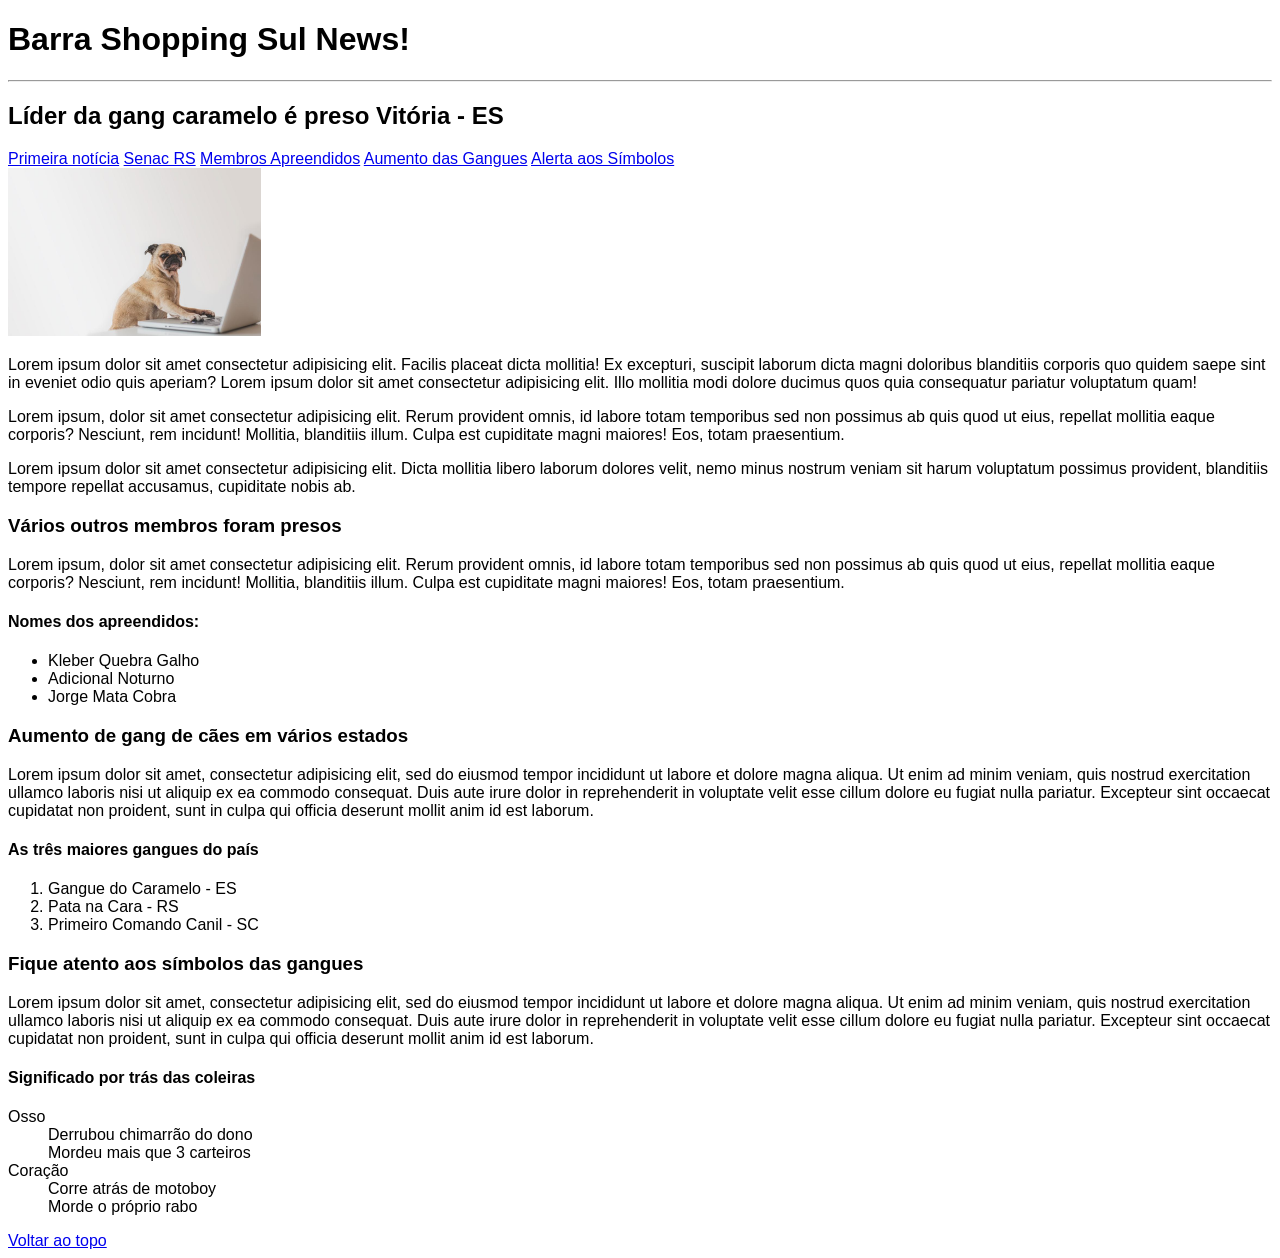
==== 01-BarraSoppingSulNews/pagina2.html @ cba38a0a "criando segunda pagina" ====
<!DOCTYPE html>
<html lang="pt-br">

<head>
    <meta charset="UTF-8">
    <meta name="viewport" content="width=device-width, initial-scale=1.0">
    <title>Barra Shopping Sul News!</title>
    <link rel="stylesheet" href="style.css">
</head>

<body>
    <header>
        <h1>Barra Shopping Sul News!</h1>
    </header>
    <hr>

    <body>
        <div class="titulo-materia">
            <h2>Líder da gang caramelo é preso Vitória - ES</h2>
            <a href="pagina1.html">Primeira notícia</a>
            <a href="https://www.senacrs.com.br">Senac RS</a>
            <a href="#presos">Membros Apreendidos</a>
            <a href="#aumento">Aumento das Gangues</a>
            <a href="#simbolos">Alerta aos Símbolos</a>
        </div>
        <div class="corpo-texto">
            <!-- imagem e texto principal -->
            <img src="img/pug.jpg" alt="pug na frente de um laptop" class="imagem-texto">
            <p>Lorem ipsum dolor sit amet consectetur adipisicing elit. Facilis placeat dicta mollitia! Ex excepturi,
                suscipit laborum dicta magni doloribus blanditiis corporis quo quidem saepe sint in eveniet odio quis
                aperiam? Lorem ipsum dolor sit amet consectetur adipisicing elit. Illo mollitia modi dolore ducimus quos
                quia consequatur pariatur voluptatum quam!</p>
            <p>Lorem ipsum, dolor sit amet consectetur adipisicing elit. Rerum provident omnis, id labore totam
                temporibus
                sed non possimus ab quis quod ut eius, repellat mollitia eaque corporis? Nesciunt, rem incidunt!
                Mollitia,
                blanditiis illum. Culpa est cupiditate magni maiores! Eos, totam praesentium.</p>
            <p>Lorem ipsum dolor sit amet consectetur adipisicing elit. Dicta mollitia libero laborum dolores velit,
                nemo
                minus nostrum veniam sit harum voluptatum possimus provident, blanditiis tempore repellat accusamus,
                cupiditate nobis ab.</p>

            <!-- segundo texto -->
            <h3 id="presos">Vários outros membros foram presos</h3>
            <p>Lorem ipsum, dolor sit amet consectetur adipisicing elit. Rerum provident omnis, id labore totam
                temporibus
                sed non possimus ab quis quod ut eius, repellat mollitia eaque corporis? Nesciunt, rem incidunt!
                Mollitia,
                blanditiis illum. Culpa est cupiditate magni maiores! Eos, totam praesentium.</p>
            <h4>Nomes dos apreendidos:</h4>

            <!-- Define aonde inicia e termina uma lista não ordenada -->
            <ul>
                <li>Kleber Quebra Galho</li>
                <li>Adicional Noturno</li>
                <li>Jorge Mata Cobra</li>
            </ul>

            <h3 id="aumento">Aumento de gang de cães em vários estados</h3>
            <p>
                Lorem ipsum dolor sit amet, consectetur adipisicing elit, sed do eiusmod
                tempor incididunt ut labore et dolore magna aliqua. Ut enim ad minim veniam,
                quis nostrud exercitation ullamco laboris nisi ut aliquip ex ea commodo
                consequat. Duis aute irure dolor in reprehenderit in voluptate velit esse
                cillum dolore eu fugiat nulla pariatur. Excepteur sint occaecat cupidatat non
                proident, sunt in culpa qui officia deserunt mollit anim id est laborum.
            </p>

            <h4>As três maiores gangues do país</h4>
            <!-- Define aonde inicia e termina uma lista ordenada -->
            <ol>
                <li>Gangue do Caramelo - ES</li>
                <li>Pata na Cara - RS</li>
                <li>Primeiro Comando Canil - SC</li>
            </ol>

            <h3 id="simbolos">Fique atento aos símbolos das gangues</h3>
            <p>
                Lorem ipsum dolor sit amet, consectetur adipisicing elit, sed do eiusmod
                tempor incididunt ut labore et dolore magna aliqua. Ut enim ad minim veniam,
                quis nostrud exercitation ullamco laboris nisi ut aliquip ex ea commodo
                consequat. Duis aute irure dolor in reprehenderit in voluptate velit esse
                cillum dolore eu fugiat nulla pariatur. Excepteur sint occaecat cupidatat non
                proident, sunt in culpa qui officia deserunt mollit anim id est laborum.
            </p>

            <h4>Significado por trás das coleiras</h4>

            <dl>
                <dt>Osso</dt>
                <dd>Derrubou chimarrão do dono</dd>
                <dd>Mordeu mais que 3 carteiros</dd>
                <dt>Coração</dt>
                <dd>Corre atrás de motoboy</dd>
                <dd>Morde o próprio rabo</dd>
            </dl>
        </div>

        <a href="#">Voltar ao topo</a>
    </body>
</body>

</html>
---- 01-BarraSoppingSulNews/style.css ----
body {
    font-family: 'Segoe UI', Tahoma, Geneva, Verdana, sans-serif;
}

.imagem-texto {
    max-width: 20%;
    max-height: 200px;
}
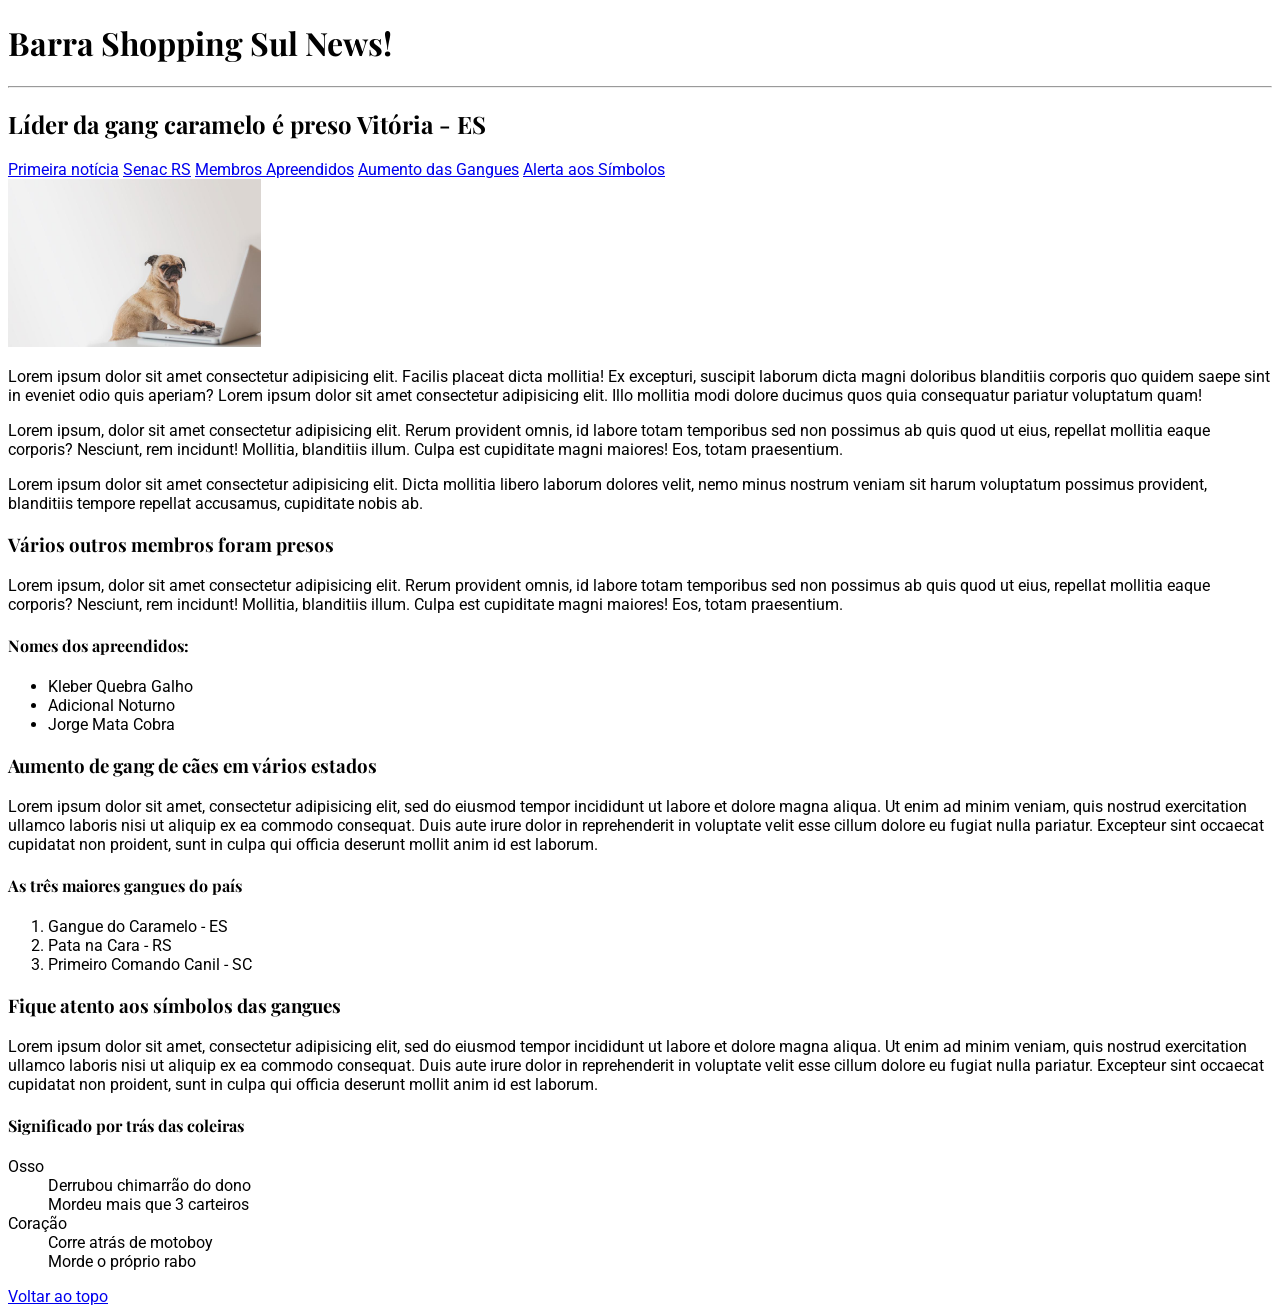
==== commit a820d7b8: "adiciona fonte css" ====
--- a/01-BarraSoppingSulNews/pagina2.html
+++ b/01-BarraSoppingSulNews/pagina2.html
@@ -5,7 +5,8 @@
     <meta charset="UTF-8">
     <meta name="viewport" content="width=device-width, initial-scale=1.0">
     <title>Barra Shopping Sul News!</title>
-    <link rel="stylesheet" href="style.css">
+        <!-- importa css -->
+        <link rel="stylesheet" href="css/style.css">
 </head>
 
 <body>
--- a/01-BarraSoppingSulNews/css/style.css
+++ b/01-BarraSoppingSulNews/css/style.css
@@ -0,0 +1,34 @@
+
+/* CSS GERAL */
+/* importa fonte google */
+@import url('https://fonts.googleapis.com/css2?family=Playfair+Display:wght@400;700&family=Roboto:wght@400;700&display=swap');
+
+/* variaveis */
+:root {
+--fonte-titulo:'Playfair Display', serif;
+--fonte-corpo:'Roboto', sans-serif;
+}
+
+h1,h2,h3,h4,h5,h6 {
+    font-family: var(--fonte-titulo);
+}
+
+body {
+    font-family: var(--fonte-corpo);
+
+}
+
+/* tabelas */
+th,
+td {
+    padding: 5px;
+    text-align: left;
+    border: solid 1px;    
+}
+
+/* CSS PAGINA 1 */
+/* imagem pagina1 */
+.imagem-texto {
+    max-width: 20%;
+    max-height: 200px;
+}
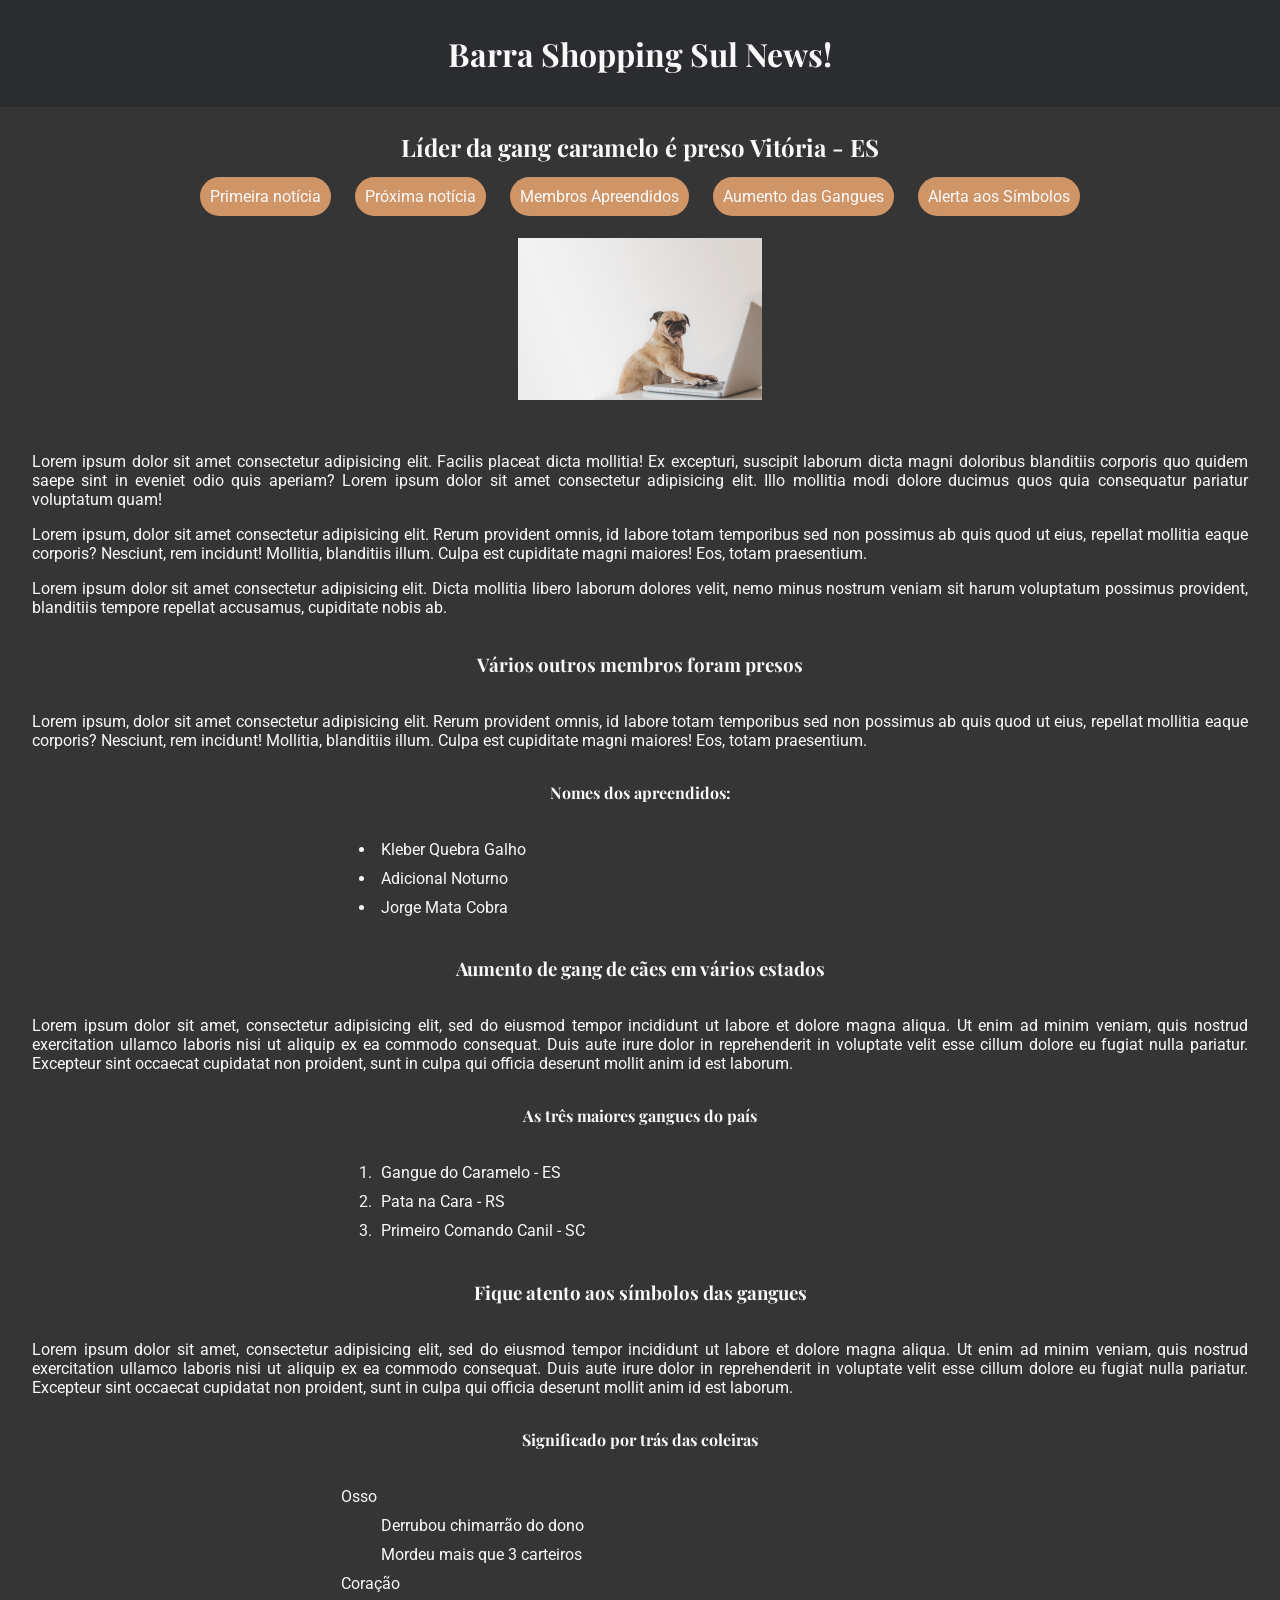
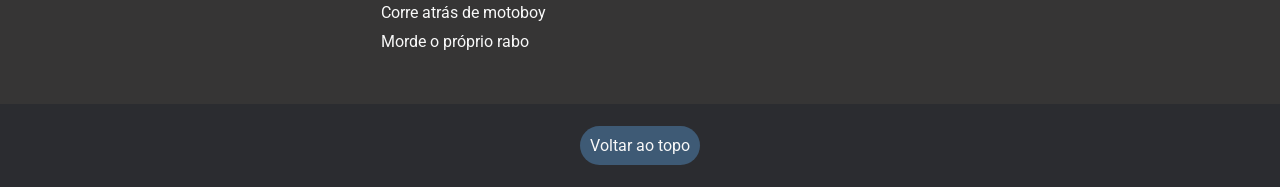
==== commit c3fb493a: "atualiza css pagina 2" ====
--- a/01-BarraSoppingSulNews/pagina2.html
+++ b/01-BarraSoppingSulNews/pagina2.html
@@ -5,28 +5,28 @@
     <meta charset="UTF-8">
     <meta name="viewport" content="width=device-width, initial-scale=1.0">
     <title>Barra Shopping Sul News!</title>
-        <!-- importa css -->
-        <link rel="stylesheet" href="css/style.css">
+    <!-- importa css -->
+    <link rel="stylesheet" href="css/style.css">
 </head>
 
 <body>
     <header>
         <h1>Barra Shopping Sul News!</h1>
     </header>
-    <hr>
-
-    <body>
+    <main>
         <div class="titulo-materia">
             <h2>Líder da gang caramelo é preso Vitória - ES</h2>
-            <a href="pagina1.html">Primeira notícia</a>
-            <a href="https://www.senacrs.com.br">Senac RS</a>
-            <a href="#presos">Membros Apreendidos</a>
-            <a href="#aumento">Aumento das Gangues</a>
-            <a href="#simbolos">Alerta aos Símbolos</a>
+            <a class="link-btn" href="pagina1.html">Primeira notícia</a>
+            <a class="link-btn" href="pagina3.html">Próxima notícia</a>
+            <a class="link-btn" href="#presos">Membros Apreendidos</a>
+            <a class="link-btn" href="#aumento">Aumento das Gangues</a>
+            <a class="link-btn" href="#simbolos">Alerta aos Símbolos</a>
         </div>
         <div class="corpo-texto">
-            <!-- imagem e texto principal -->
-            <img src="img/pug.jpg" alt="pug na frente de um laptop" class="imagem-texto">
+            <div class="div-imagem-texto" id="div-img">
+                <!-- imagem e texto principal -->
+                <img src="img/pug.jpg" alt="pug na frente de um laptop" class="imagem-texto">
+            </div>
             <p>Lorem ipsum dolor sit amet consectetur adipisicing elit. Facilis placeat dicta mollitia! Ex excepturi,
                 suscipit laborum dicta magni doloribus blanditiis corporis quo quidem saepe sint in eveniet odio quis
                 aperiam? Lorem ipsum dolor sit amet consectetur adipisicing elit. Illo mollitia modi dolore ducimus quos
@@ -48,14 +48,16 @@
                 sed non possimus ab quis quod ut eius, repellat mollitia eaque corporis? Nesciunt, rem incidunt!
                 Mollitia,
                 blanditiis illum. Culpa est cupiditate magni maiores! Eos, totam praesentium.</p>
-            <h4>Nomes dos apreendidos:</h4>
 
-            <!-- Define aonde inicia e termina uma lista não ordenada -->
-            <ul>
-                <li>Kleber Quebra Galho</li>
-                <li>Adicional Noturno</li>
-                <li>Jorge Mata Cobra</li>
-            </ul>
+            <div class="div-tabela">
+                <h4>Nomes dos apreendidos:</h4>
+                <!-- Define aonde inicia e termina uma lista não ordenada -->
+                <ul>
+                    <li>Kleber Quebra Galho</li>
+                    <li>Adicional Noturno</li>
+                    <li>Jorge Mata Cobra</li>
+                </ul>
+            </div>
 
             <h3 id="aumento">Aumento de gang de cães em vários estados</h3>
             <p>
@@ -67,13 +69,15 @@
                 proident, sunt in culpa qui officia deserunt mollit anim id est laborum.
             </p>
 
-            <h4>As três maiores gangues do país</h4>
-            <!-- Define aonde inicia e termina uma lista ordenada -->
-            <ol>
-                <li>Gangue do Caramelo - ES</li>
-                <li>Pata na Cara - RS</li>
-                <li>Primeiro Comando Canil - SC</li>
-            </ol>
+            <div class="div-tabela">
+                <h4>As três maiores gangues do país</h4>
+                <!-- Define aonde inicia e termina uma lista ordenada -->
+                <ol>
+                    <li>Gangue do Caramelo - ES</li>
+                    <li>Pata na Cara - RS</li>
+                    <li>Primeiro Comando Canil - SC</li>
+                </ol>
+            </div>
 
             <h3 id="simbolos">Fique atento aos símbolos das gangues</h3>
             <p>
@@ -85,20 +89,24 @@
                 proident, sunt in culpa qui officia deserunt mollit anim id est laborum.
             </p>
 
-            <h4>Significado por trás das coleiras</h4>
-
-            <dl>
-                <dt>Osso</dt>
-                <dd>Derrubou chimarrão do dono</dd>
-                <dd>Mordeu mais que 3 carteiros</dd>
-                <dt>Coração</dt>
-                <dd>Corre atrás de motoboy</dd>
-                <dd>Morde o próprio rabo</dd>
-            </dl>
+            <div class="div-tabela">
+                <h4>Significado por trás das coleiras</h4>
+                <dl>
+                    <dt>Osso</dt>
+                    <dd>Derrubou chimarrão do dono</dd>
+                    <dd>Mordeu mais que 3 carteiros</dd>
+                    <dt>Coração</dt>
+                    <dd>Corre atrás de motoboy</dd>
+                    <dd>Morde o próprio rabo</dd>
+                </dl>
+            </div>
         </div>
 
-        <a href="#">Voltar ao topo</a>
-    </body>
+        </div>
+    </main>
+    <footer>
+        <a href="#" class="link-btn">Voltar ao topo</a>
+    </footer>
 </body>
 
 </html>
--- a/01-BarraSoppingSulNews/css/style.css
+++ b/01-BarraSoppingSulNews/css/style.css
@@ -1,34 +1,114 @@
-
 /* CSS GERAL */
 /* importa fonte google */
 @import url('https://fonts.googleapis.com/css2?family=Playfair+Display:wght@400;700&family=Roboto:wght@400;700&display=swap');
 
 /* variaveis */
 :root {
---fonte-titulo:'Playfair Display', serif;
---fonte-corpo:'Roboto', sans-serif;
+    --preto: #2B2C30;
+    --amarelo-escuro: #D09566;
+    --laranja-claro: #eba165;
+    --vermelho: #CB492B;
+    --cinza-escuro: #363535;
+    --azul-medio: #3e5a75;
+    --azul-claro: #4679a8;
+    --branco: #F9F9F9;
+    --gradiente: linear-gradient(to bottom, #2B2C30, #F9F9F9);
+
+    --fonte-titulo: 'Playfair Display', serif;
+    --fonte-corpo: 'Roboto', sans-serif;
 }
 
-h1,h2,h3,h4,h5,h6 {
+h1,
+h2,
+h3,
+h4,
+h5,
+h6 {
     font-family: var(--fonte-titulo);
+    margin: 0;
+    padding: 1em;
+    text-align: center;
 }
 
 body {
+    color: var(--branco);
     font-family: var(--fonte-corpo);
+    margin: 0;
+    align-items: center;
+    background-color: var(--cinza-escuro);
+}
 
+header {
+    background-color: var(--preto);
+    color: var(--branco);
+    margin: 0;
 }
+
+footer {
+    background-color: var(--preto);
+    padding: 2em;
+    text-align: center;
+}
+
+/* links */
+a {
+    text-decoration: none;
+    color: var(--branco);
+}
+
+/* botoes */
+.link-btn {
+    background-color: var(--amarelo-escuro);
+    border-radius: 100px;
+    padding: 10px;
+    margin: 10px;
+}
+.link-btn:hover {
+    background-color: var(--laranja-claro);
+}
+
+footer .link-btn {
+background-color: var(--azul-medio);
+}
+
+footer .link-btn:hover {
+    background-color: var(--azul-claro);
+    }
 
 /* tabelas */
 th,
 td {
     padding: 5px;
     text-align: left;
-    border: solid 1px;    
+    border: solid 1px;
+}
+
+dd, dt, li {
+    padding: 5px;
 }
 
 /* CSS PAGINA 1 */
-/* imagem pagina1 */
 .imagem-texto {
     max-width: 20%;
     max-height: 200px;
+}
+
+.div-imagem-texto,
+.titulo-materia {
+    text-align: center;
+}
+
+.imagem-texto {
+   padding: 0 1em 2em 1em; 
+}
+
+.corpo-texto {
+    text-align: justify;
+    padding: 2em;
+}
+
+/* CSS PAGINA 2 */
+.div-tabela {
+    margin: 0 auto; 
+    max-width: 50%;
 }
